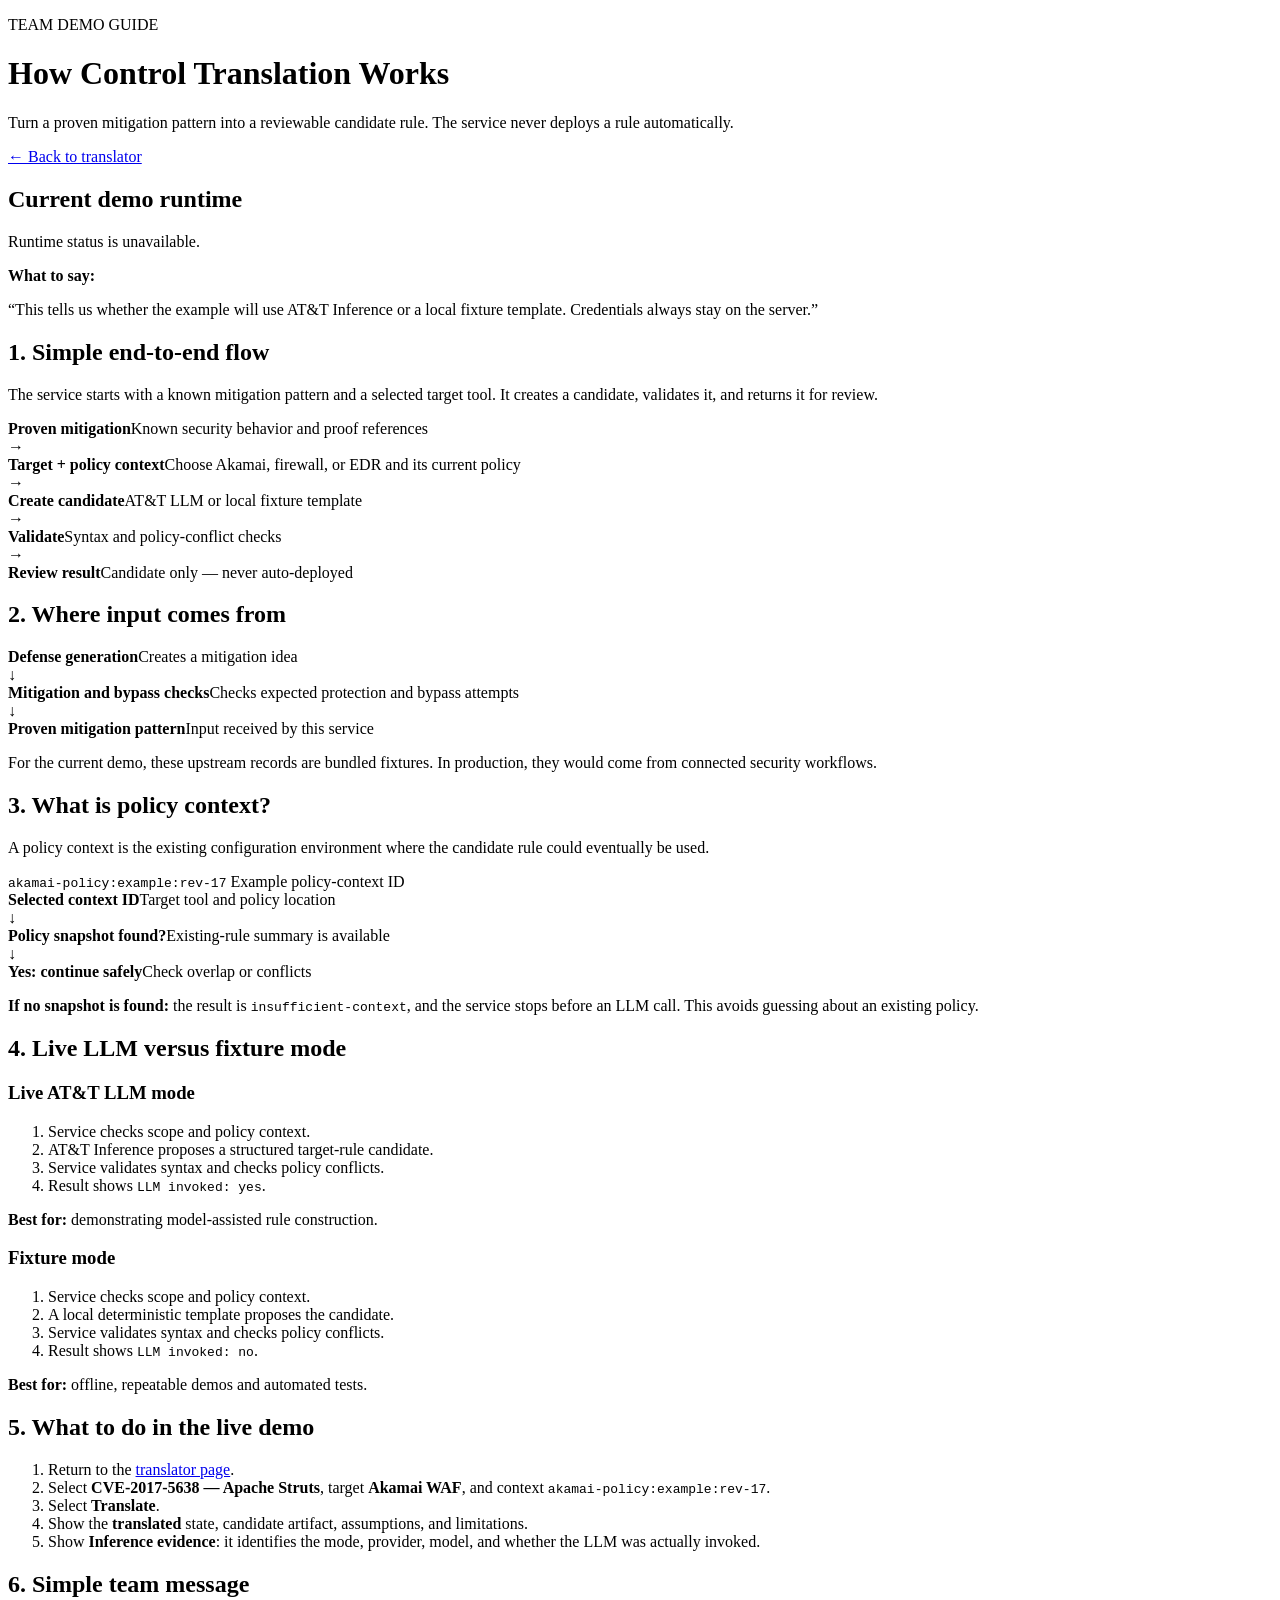
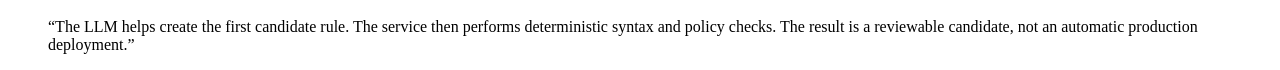
==== ui/demo.html @ b6928ed6 "Finalize live inference demo and deployment readiness" ====
<!DOCTYPE html>
<html lang="en">
<head>
  <meta charset="UTF-8" />
  <meta name="viewport" content="width=device-width, initial-scale=1.0" />
  <title>Control Translation — Team Demo Guide</title>
  <link rel="stylesheet" href="/styles.css" />
</head>
<body class="demo-page">
  <header class="demo-header">
    <div>
      <p class="eyebrow">TEAM DEMO GUIDE</p>
      <h1>How Control Translation Works</h1>
      <p class="subtitle">Turn a proven mitigation pattern into a reviewable candidate rule. The service never deploys a rule automatically.</p>
    </div>
    <a class="demo-page-link" href="/">← Back to translator</a>
  </header>

  <section class="inference-card" aria-labelledby="liveStatusTitle">
    <div>
      <h2 id="liveStatusTitle">Current demo runtime</h2>
      <p id="demoInferenceStatus" class="empty">Loading runtime status…</p>
    </div>
    <div>
      <strong>What to say:</strong>
      <p class="inference-help">“This tells us whether the example will use AT&amp;T Inference or a local fixture template. Credentials always stay on the server.”</p>
    </div>
  </section>

  <section class="demo-section">
    <h2>1. Simple end-to-end flow</h2>
    <p>The service starts with a known mitigation pattern and a selected target tool. It creates a candidate, validates it, and returns it for review.</p>
    <div class="flow-row" aria-label="End-to-end translation flow">
      <div class="flow-node"><strong>Proven mitigation</strong><span>Known security behavior and proof references</span></div>
      <span class="flow-arrow">→</span>
      <div class="flow-node"><strong>Target + policy context</strong><span>Choose Akamai, firewall, or EDR and its current policy</span></div>
      <span class="flow-arrow">→</span>
      <div class="flow-node active"><strong>Create candidate</strong><span>AT&amp;T LLM or local fixture template</span></div>
      <span class="flow-arrow">→</span>
      <div class="flow-node"><strong>Validate</strong><span>Syntax and policy-conflict checks</span></div>
      <span class="flow-arrow">→</span>
      <div class="flow-node success"><strong>Review result</strong><span>Candidate only — never auto-deployed</span></div>
    </div>
  </section>

  <section class="demo-section two-column">
    <div>
      <h2>2. Where input comes from</h2>
      <div class="flow-stack" aria-label="Upstream input flow">
        <div class="flow-node"><strong>Defense generation</strong><span>Creates a mitigation idea</span></div>
        <span class="flow-arrow down">↓</span>
        <div class="flow-node"><strong>Mitigation and bypass checks</strong><span>Checks expected protection and bypass attempts</span></div>
        <span class="flow-arrow down">↓</span>
        <div class="flow-node active"><strong>Proven mitigation pattern</strong><span>Input received by this service</span></div>
      </div>
      <p class="callout">For the current demo, these upstream records are bundled fixtures. In production, they would come from connected security workflows.</p>
    </div>
    <div>
      <h2>3. What is policy context?</h2>
      <p>A policy context is the existing configuration environment where the candidate rule could eventually be used.</p>
      <div class="context-example">
        <code>akamai-policy:example:rev-17</code>
        <span>Example policy-context ID</span>
      </div>
      <div class="flow-stack compact" aria-label="Policy context validation flow">
        <div class="flow-node"><strong>Selected context ID</strong><span>Target tool and policy location</span></div>
        <span class="flow-arrow down">↓</span>
        <div class="flow-node"><strong>Policy snapshot found?</strong><span>Existing-rule summary is available</span></div>
        <span class="flow-arrow down">↓</span>
        <div class="flow-node success"><strong>Yes: continue safely</strong><span>Check overlap or conflicts</span></div>
      </div>
      <p class="callout"><strong>If no snapshot is found:</strong> the result is <code>insufficient-context</code>, and the service stops before an LLM call. This avoids guessing about an existing policy.</p>
    </div>
  </section>

  <section class="demo-section">
    <h2>4. Live LLM versus fixture mode</h2>
    <div class="mode-comparison">
      <article class="comparison-card live-card">
        <h3>Live AT&amp;T LLM mode</h3>
        <ol>
          <li>Service checks scope and policy context.</li>
          <li>AT&amp;T Inference proposes a structured target-rule candidate.</li>
          <li>Service validates syntax and checks policy conflicts.</li>
          <li>Result shows <code>LLM invoked: yes</code>.</li>
        </ol>
        <p><strong>Best for:</strong> demonstrating model-assisted rule construction.</p>
      </article>
      <article class="comparison-card">
        <h3>Fixture mode</h3>
        <ol>
          <li>Service checks scope and policy context.</li>
          <li>A local deterministic template proposes the candidate.</li>
          <li>Service validates syntax and checks policy conflicts.</li>
          <li>Result shows <code>LLM invoked: no</code>.</li>
        </ol>
        <p><strong>Best for:</strong> offline, repeatable demos and automated tests.</p>
      </article>
    </div>
  </section>

  <section class="demo-section">
    <h2>5. What to do in the live demo</h2>
    <ol class="demo-steps">
      <li>Return to the <a href="/">translator page</a>.</li>
      <li>Select <strong>CVE-2017-5638 — Apache Struts</strong>, target <strong>Akamai WAF</strong>, and context <code>akamai-policy:example:rev-17</code>.</li>
      <li>Select <strong>Translate</strong>.</li>
      <li>Show the <strong>translated</strong> state, candidate artifact, assumptions, and limitations.</li>
      <li>Show <strong>Inference evidence</strong>: it identifies the mode, provider, model, and whether the LLM was actually invoked.</li>
    </ol>
  </section>

  <section class="demo-section">
    <h2>6. Simple team message</h2>
    <blockquote>
      “The LLM helps create the first candidate rule. The service then performs deterministic syntax and policy checks. The result is a reviewable candidate, not an automatic production deployment.”
    </blockquote>
  </section>

  <script>
    const status = document.getElementById('demoInferenceStatus');
    fetch('/inference')
      .then((response) => response.ok ? response.json() : Promise.reject(new Error(`HTTP ${response.status}`)))
      .then((runtime) => {
        const live = runtime.execution_mode === 'live';
        status.className = live ? 'inference-live' : 'inference-fixture';
        status.textContent = `${live ? 'Live LLM enabled' : 'Fixture mode'} · Provider: ${runtime.provider} · Model: ${runtime.model}`;
      })
      .catch(() => { status.textContent = 'Runtime status is unavailable.'; });
  </script>
</body>
</html>
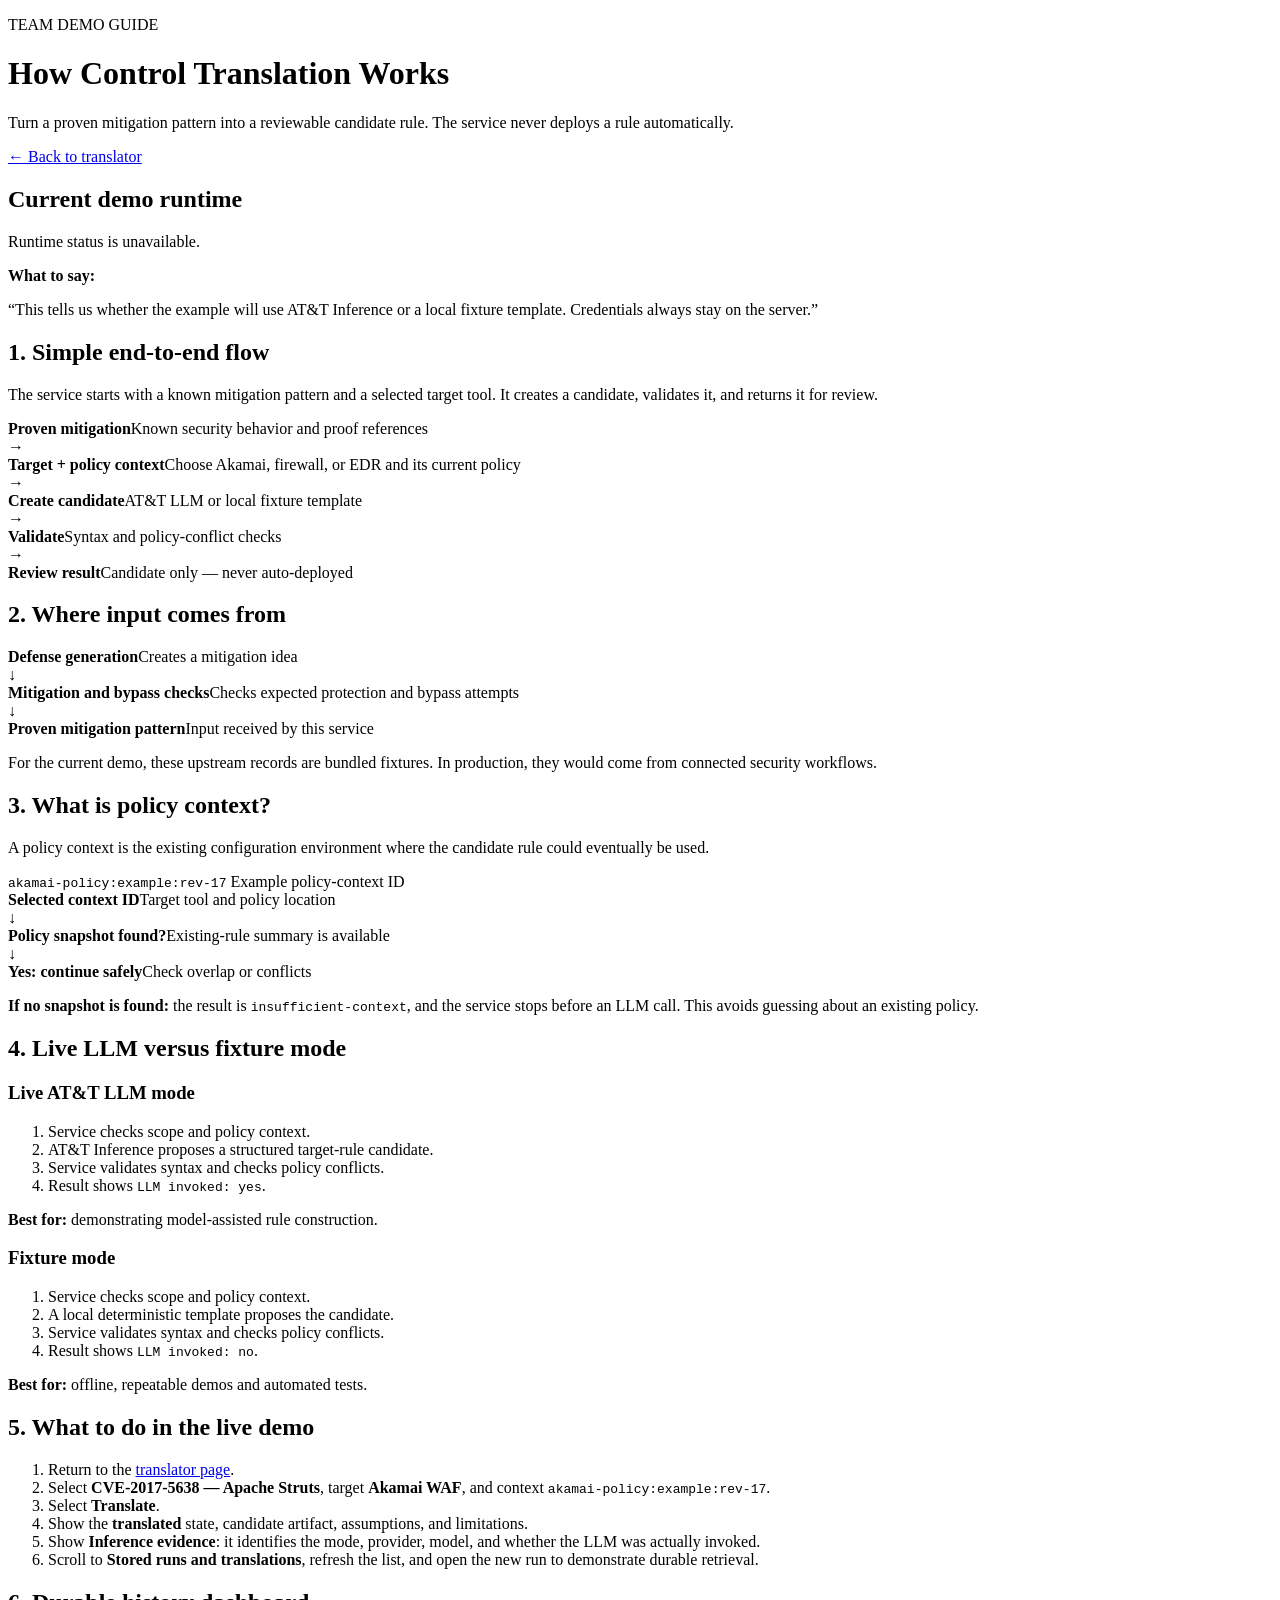
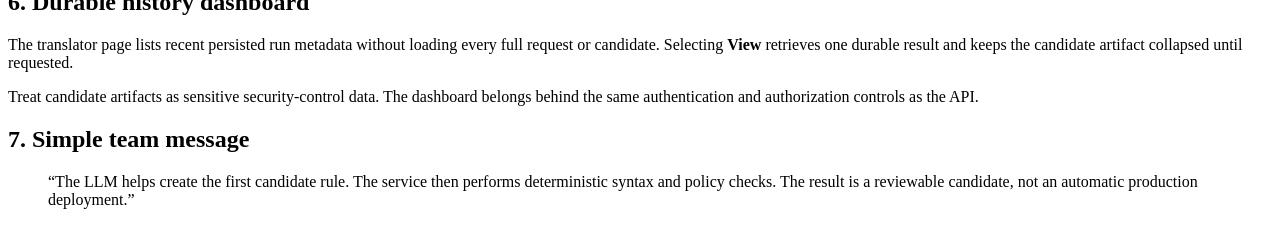
==== commit be902d64: "Integrate proof-loop references and durable persistence" ====
--- a/ui/demo.html
+++ b/ui/demo.html
@@ -107,11 +107,18 @@
       <li>Select <strong>Translate</strong>.</li>
       <li>Show the <strong>translated</strong> state, candidate artifact, assumptions, and limitations.</li>
       <li>Show <strong>Inference evidence</strong>: it identifies the mode, provider, model, and whether the LLM was actually invoked.</li>
+      <li>Scroll to <strong>Stored runs and translations</strong>, refresh the list, and open the new run to demonstrate durable retrieval.</li>
     </ol>
   </section>
 
   <section class="demo-section">
-    <h2>6. Simple team message</h2>
+    <h2>6. Durable history dashboard</h2>
+    <p>The translator page lists recent persisted run metadata without loading every full request or candidate. Selecting <strong>View</strong> retrieves one durable result and keeps the candidate artifact collapsed until requested.</p>
+    <p class="callout">Treat candidate artifacts as sensitive security-control data. The dashboard belongs behind the same authentication and authorization controls as the API.</p>
+  </section>
+
+  <section class="demo-section">
+    <h2>7. Simple team message</h2>
     <blockquote>
       “The LLM helps create the first candidate rule. The service then performs deterministic syntax and policy checks. The result is a reviewable candidate, not an automatic production deployment.”
     </blockquote>
